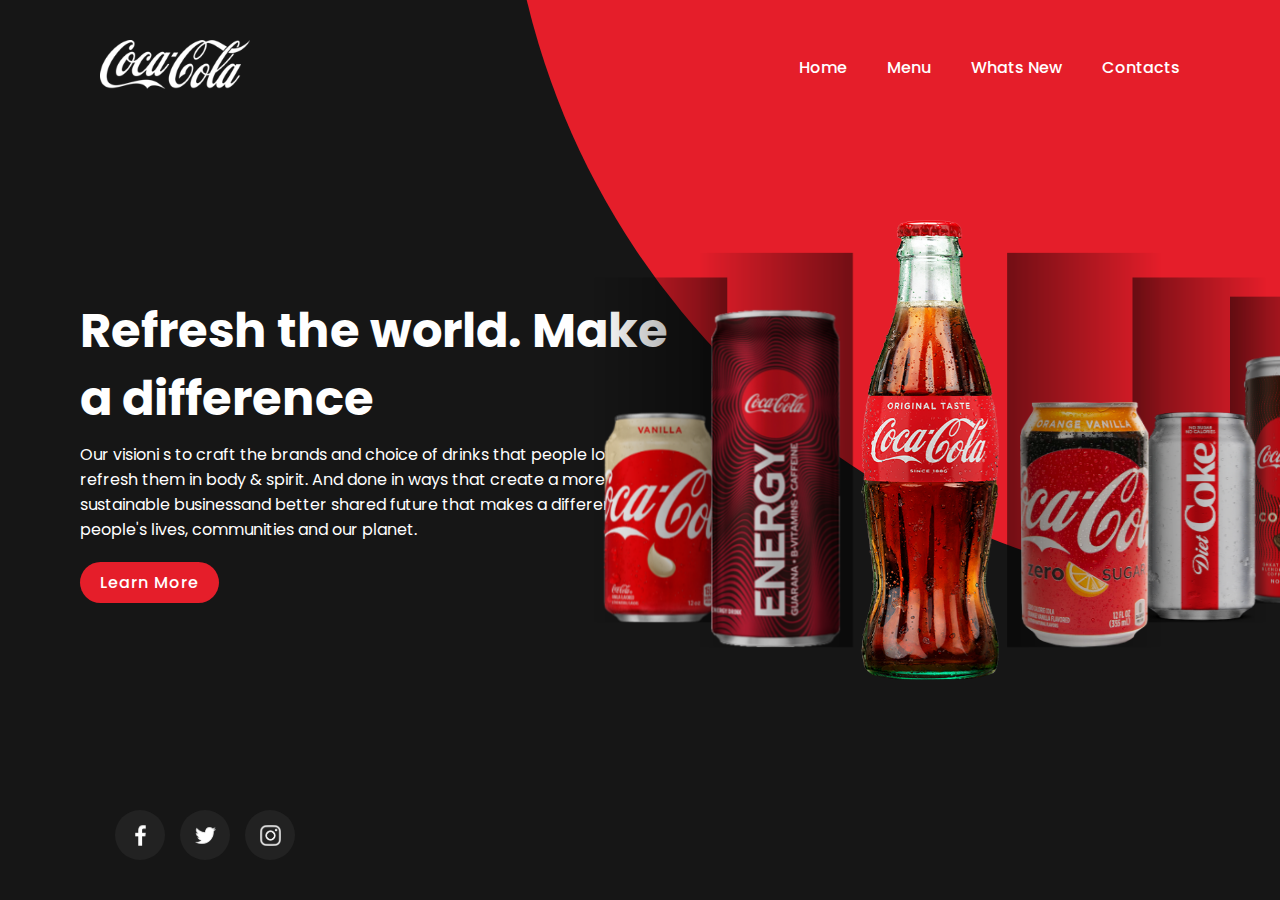
==== Coca-Cola/index.html @ 4a85c7f0 "Added 3 projects" ====
<!DOCTYPE html>
<html lang="en">

<head>
    <meta charset="UTF-8">
    <meta http-equiv="X-UA-Compatible" content="IE=edge">
    <meta name="viewport" content="width=device-width, initial-scale=1.0">
    <title>Coca-Cola Landing Page</title>
    <link rel="preconnect" href="https://fonts.gstatic.com">
    <link href="https://fonts.googleapis.com/css2?family=Poppins" rel="stylesheet">
    <link rel="stylesheet" href="https://unpkg.com/swiper/swiper-bundle.min.css" />
    <link rel="stylesheet" href="style.css">
</head>

<body>

    <section>
        <div class="circle"></div>

        <header>
            <a href="#">
                <img src="./images/logo.png" class="logo" alt="">
            </a>
            <ul class="navbar">
                <li>
                    <a href="#">
                        Home
                    </a>
                </li>
                <li>
                    <a href="#">
                        Menu
                    </a>
                </li>
                <li>
                    <a href="#">
                        Whats New
                    </a>
                </li>
                <li>
                    <a href="#">
                        Contacts
                    </a>
                </li>
            </ul>
        </header>


        <div class="content">
            <div class="textBox">
                <h2>
                    Refresh the world. Make a difference
                </h2>
                <p>
                    Our visioni s to craft the brands and choice of drinks that people loveto refresh them in body & spirit. And done in ways that create a more sustainable businessand better shared future that makes a difference in people's lives, communities and our planet.
                </p>
                <a href="#">
                    Learn More
                </a>
            </div>

            <div class="imgBox">
                <!-- Swiper -->
                <div class="swiper-container mySwiper">
                    <div class="swiper-wrapper">
                        <div class="swiper-slide">
                            <img src="./images/cocacola1.png" />
                        </div>
                        <div class="swiper-slide">
                            <img src="./images/cocacola2.png" />
                        </div>
                        <div class="swiper-slide">
                            <img src="./images/cocacola3.png" />
                        </div>
                        <div class="swiper-slide">
                            <img src="./images/cocacola4.png" />
                        </div>
                        <div class="swiper-slide">
                            <img src="./images/cocacola5.png" />
                        </div>
                        <div class="swiper-slide">
                            <img src="./images/cocacola6.png" />
                        </div>
                       
                    </div>
                    
                </div>

            </div>
        </div>

        <ul class="sci">
            <li>
                <a href="#">
                    <img src="./images/facebook.png" alt="facebook-logo">
                </a>
            </li>
            <li>
                <a href="#">
                    <img src="./images/twitter.png" alt="twitter-logo">
                </a>
            </li>
            <li>
                <a href="#">
                    <img src="./images/instagram.png" alt="instagram-logo">
                </a>
            </li>
        </ul>
    </section>



    <script src="https://unpkg.com/swiper/swiper-bundle.min.js"></script>
    <script>
        var swiper = new Swiper(".mySwiper", {
          effect: "coverflow",
          grabCursor: true,
          centeredSlides: true,
          slidesPerView: "auto",
          coverflowEffect: {
            rotate: 0,
            stretch: 0,
            depth: 200,
            modifier: 1,
            slideShadows: true,
          },
          pagination: {
            el: ".swiper-pagination",
          },
          loop:true,
        });
      </script>
</body>

</html>
---- Coca-Cola/style.css ----
*{
    margin: 0;
    padding: 0;
    font-family: 'Poppins', sans-serif;
}
/*
section{
    position: relative;
    width: 100%;
    height: 100vh;
    padding: 100px;
    display: flex;
    justify-content: center;
    align-items: center;
    background: #161616;
    overflow: hidden;
}

section .circle{
    position: absolute;
    top: 0;
    left: 0;
    width: 100%;
    height: 100%;
    background: #e51e2a;
    clip-path: circle(60% at right -20%);
    
}

header{
    position: absolute;
    top: 0;
    left: 0;
    width: 100%;
    padding: 40px 100px;
    display: flex;
    justify-content: space-between;
    align-items: center;
}

header .logo{
    position: relative;
    max-width: 150px;
}
*/


section{
    position: relative;
    background: #161616;
    width: 100%;
    height: 100vh;
    display: flex;
    justify-content: space-between;
    align-items: center;
}
.circle{
    position: absolute;
    top: 0;
    left: 0;
    width: 100%;
    height: 100vh;
    background-color: #e51e2a;
    clip-path: circle(70% at right -20%);
}

header{
    position: absolute;
    top: 0;
    left: 0;
    width: 100%;
    display: flex;
    justify-content: space-between;
    align-items: center;
}

.logo{
    position: relative;
    max-width: 150px;
    margin: 40px 100px;
}

.navbar{
    position: relative;
    display: flex;
    margin: 40px 100px;
}

.navbar li{
    list-style: none;
}

.navbar li a{
    text-decoration: none;
    display: inline-block;
    font-weight: 500;
    margin-left: 40px;
    color: #fff;
}

.content{
    position: relative;
    width: 100%;
    display: flex;
    justify-content: space-between;
    align-items: center;
}

.textBox{
    position: relative;
    max-width: 600px;
    margin: 0 20px 0 40px;
    left: 40px;
}

.textBox h2{
    color: #fff;
    font-size: 3em;
    margin-bottom: 10px;
    line-height: 1.4em;
    font-weight: 700;
}

.textBox p{
    color: #fff;
}

.textBox a{
    display: inline-block;
    margin-top: 20px;
    padding: 8px 20px;
    background-color: #e51e2a;
    border-radius: 40px;
    font-weight: 500;
    letter-spacing: 1px;
    text-decoration: none;
    color: #fff;
}

.sci{
    position: absolute;
    bottom: 40px;
    left: 100px;
    display: flex;
    justify-content: center;
    align-items: center;
}

.sci li{
    list-style: none;
}

.sci li a{
    display: inline-block;
    margin-left: 15px;
    background: #222;
    width: 50px;
    height: 50px;
    display: flex;
    justify-content: center;
    align-items: center;
    border-radius: 50%;
    transition: 0.2s ease-in-out;
}

.sci li a:hover{
    background: #e51e2a;
    transform: translateY(-10px);
}

.sci li a img{
    filter: invert(1);
    transform: scale(0.5);
}


/*******Silder*******/
.swiper-container {
    width: 100%;
    padding-top: 50px;
    padding-bottom: 50px;
}

  .swiper-slide {
    background-position: center;
    background-size: cover;
    width: 180px;
    height: 460px;
    display: flex;
    justify-content: center;
    
}

.imgBox{
    width: 500px;
    display: flex;
    justify-content: flex-end;
    margin-right: 100px;
}

.imgBox img{
    max-width: 150px;

} 

.swiper-slide img{
    position: absolute;
    bottom: 0;
    max-height: 100%;
}

.swiper-container-3d .swiper-slide-shadow-left,
.swiper-container-3d .swiper-slide-shadow-right{
    background-image: none;
}
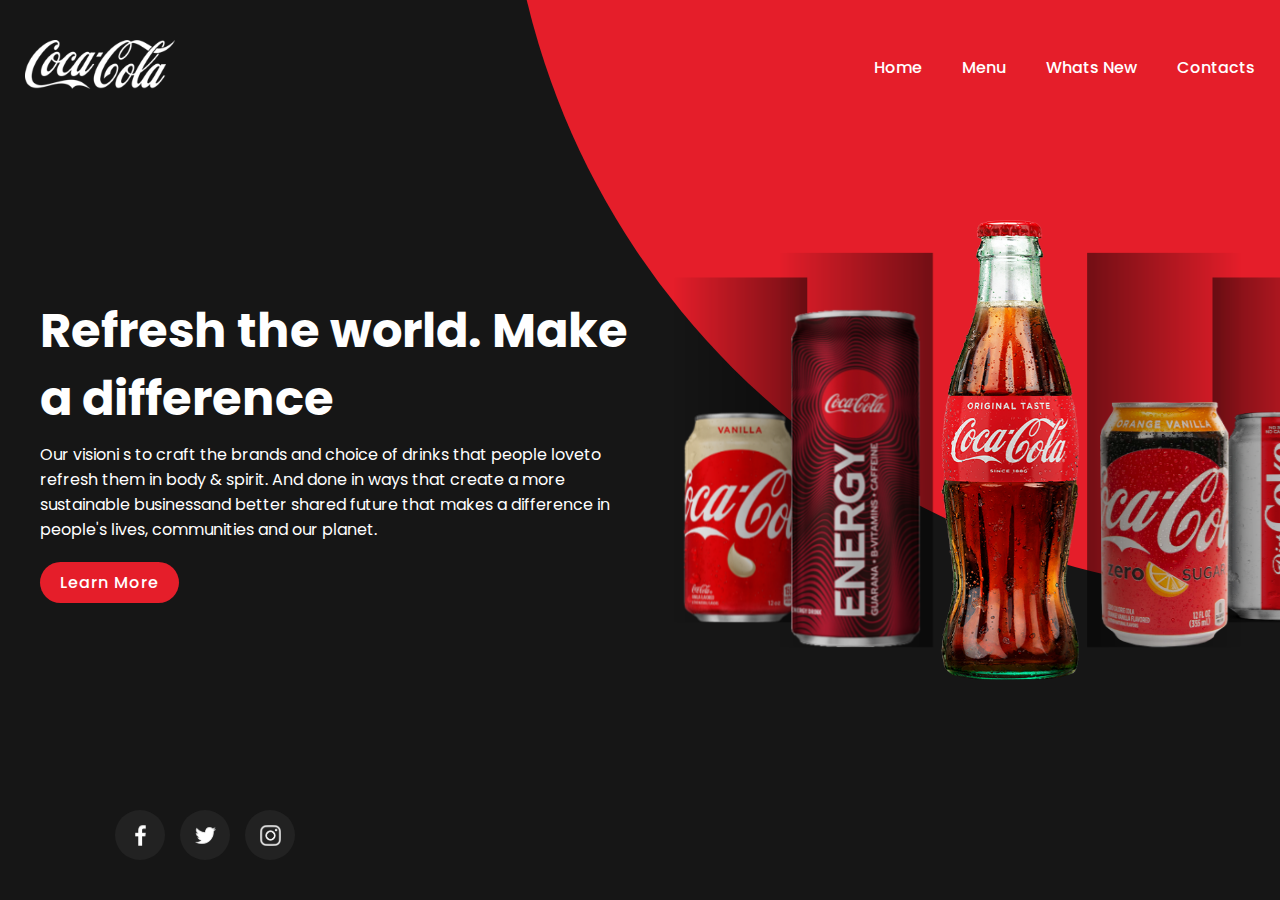
==== commit e19955d7: "Coca-Cola page made reponsive" ====
--- a/Coca-Cola/index.html
+++ b/Coca-Cola/index.html
@@ -21,6 +21,7 @@
             <a href="#">
                 <img src="./images/logo.png" class="logo" alt="">
             </a>
+            <div class="toggle" onclick="toggleMenu()"></div>
             <ul class="navbar">
                 <li>
                     <a href="#">
@@ -112,6 +113,18 @@
 
     <script src="https://unpkg.com/swiper/swiper-bundle.min.js"></script>
     <script>
+
+
+        function toggleMenu() {
+            const menuToggle = document.querySelector('.toggle');
+            const navigation= document.querySelector('.navbar');
+            menuToggle.classList.toggle('active');
+            navigation.classList.toggle('active');
+        }
+
+        
+
+
         var swiper = new Swiper(".mySwiper", {
           effect: "coverflow",
           grabCursor: true,
--- a/Coca-Cola/style.css
+++ b/Coca-Cola/style.css
@@ -49,7 +49,7 @@
     position: relative;
     background: #161616;
     width: 100%;
-    height: 100vh;
+    min-height: 100vh;
     display: flex;
     justify-content: space-between;
     align-items: center;
@@ -59,7 +59,7 @@
     top: 0;
     left: 0;
     width: 100%;
-    height: 100vh;
+    height: 100%;
     background-color: #e51e2a;
     clip-path: circle(70% at right -20%);
 }
@@ -77,13 +77,13 @@
 .logo{
     position: relative;
     max-width: 150px;
-    margin: 40px 100px;
+    margin: 40px 25px;
 }
 
 .navbar{
     position: relative;
     display: flex;
-    margin: 40px 100px;
+    margin: 40px 25px;
 }
 
 .navbar li{
@@ -110,7 +110,6 @@
     position: relative;
     max-width: 600px;
     margin: 0 20px 0 40px;
-    left: 40px;
 }
 
 .textBox h2{
@@ -195,7 +194,7 @@
     width: 500px;
     display: flex;
     justify-content: flex-end;
-    margin-right: 100px;
+    padding-right: 20px;
 }
 
 .imgBox img{
@@ -213,3 +212,91 @@
 .swiper-container-3d .swiper-slide-shadow-right{
     background-image: none;
 }
+
+
+@media screen and (max-width:991px) {
+    
+    section{
+        padding: 100px 0px;
+    }
+
+    .sci{
+        left: 40px;
+    }
+    .content{
+        flex-direction: column;
+       
+    }
+    .content h2{
+        font-size: 1.5em;
+    }
+
+    .textBox{
+        max-width: 85%;
+    }
+    .imgBox{
+        max-width: 85%;
+    }
+
+    .swiper-slide{
+        max-height: 300px;
+    }
+
+    .navbar{
+        display: none;
+        margin: 0;
+    }
+    .navbar.active{
+        position: fixed;
+        top: 0;
+        left: 0;
+        width: 100%;
+        height: 100%;
+        display: flex;
+        background: #e51e2a;
+        z-index: 4;
+        flex-direction: column;
+        justify-content: center;
+        align-items: center;
+    }
+    .toggle{
+        position: relative;
+        width: 30px;
+        height: 30px;
+        background: url(./images/menu.png);
+        background-size: 30px;
+        background-repeat: no-repeat;
+        background-position: center;
+        cursor: pointer;
+        z-index: 5;
+        margin-right: 30px;
+        transition: 0.5s ease-in-out;
+    }
+
+    .toggle.active{
+        position: fixed;
+        right: 0px;
+        top:53px;
+        background: url(./images/close.png);
+        background-size: 30px;
+        background-repeat: no-repeat;
+        background-position: center;
+        cursor: pointer;
+        z-index: 5;
+        margin-right: 30px;
+        transition: 0.5s ease-in-out;
+    }
+
+    .navbar li a{
+        margin: 20px;
+        transition: 0.5s ease-in-out;
+    }
+
+    .navbar li a:hover{
+        color: #e51e2a;
+        background: #fff;
+        padding: 6px 20px;
+        border-radius: 20px;
+        transition: 0.5s ease-in-out;
+    }
+}